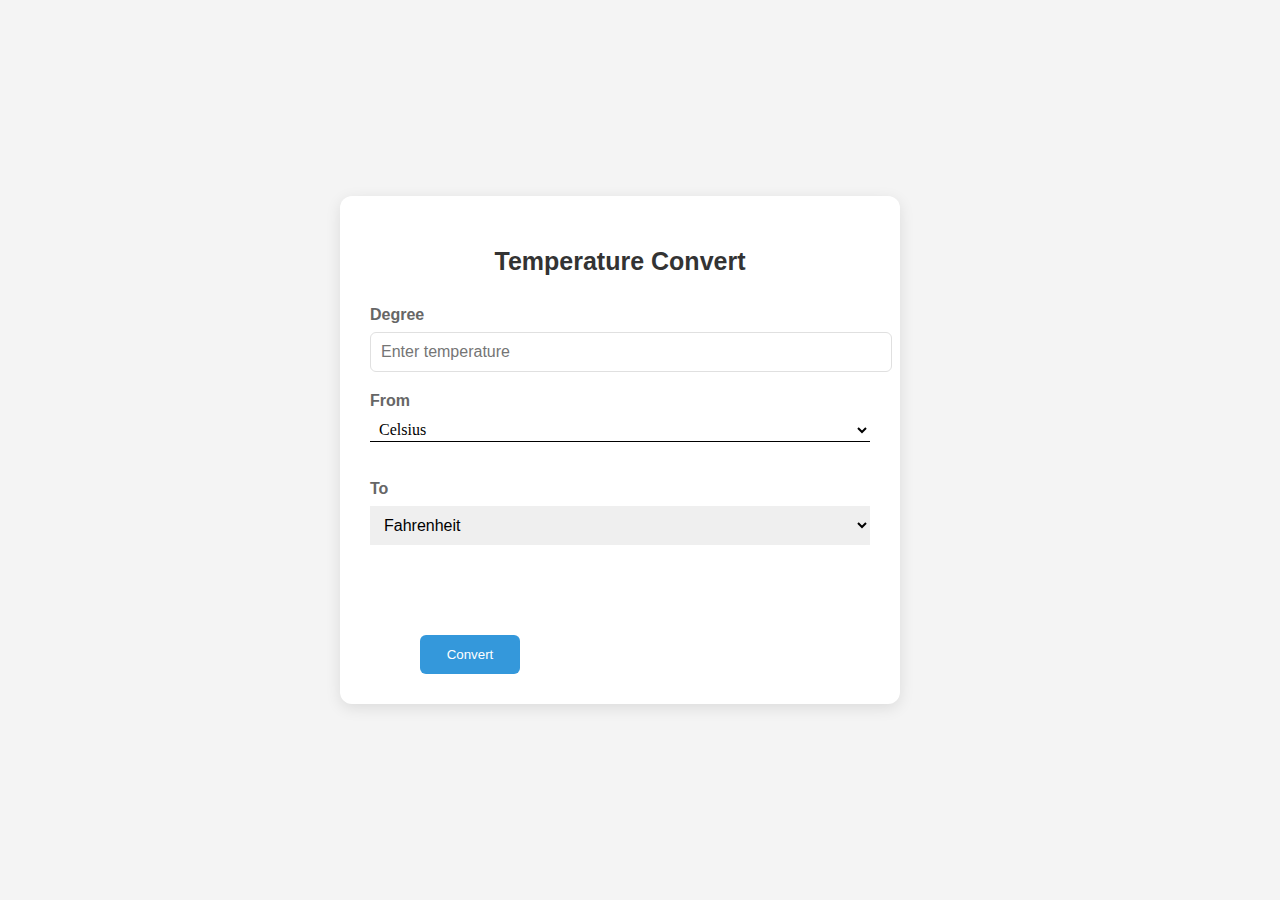
==== Task_3/index.html @ 40a33218 "Assignment of temparature converter" ====
<!DOCTYPE html>
<html lang="en">
<head>
    <meta charset="UTF-8">
    <meta name="viewport" content="width=device-width, initial-scale=1.0">
    <title>Temparature COnverter</title>

     <link rel="stylesheet" href="index.css">
</head>

<body>
    <div id="container" >
        <h2 id="heading">Temperature Convert</h2>
        <div class="input-group">
            <label for="degree">Degree</label>
            <input type="text" id="degree" placeholder="Enter temperature">
        </div>

        <div class="input-group">
            <label for="convert">From</label>
            <select id="convert">
                <option value="celsius">Celsius</option>
                <option value="fahrenheit">Fahrenheit</option>
                <option value="kelvin">Kelvin</option>
            </select>
        </div>
        <br>
        <div class="input-group">
            <label for="convertTo">To</label>
            <select id="convertTo">
                <option value="fahrenheit">Fahrenheit</option>
                <option value="celsius">Celsius</option>
                <option value="kelvin">Kelvin</option>
            </select>
        </div>
       <button onclick="tempConvert()" id="btn">Convert</button>
    </div>
     <div id="result"></div>
    
     <script src="index.js"></script>
</body>
</html>
---- Task_3/index.css ----
body {

    font-family: 'Arial', sans-serif;
    background-color: #f4f4f4;
    display: flex;
    justify-content: center;
    align-items: center;
    height: 100vh;
    margin: 0;
    padding: 0 15px;
}
#btn{
    
    width: 100px;
    padding: 12px;
    margin-top: 70px;
    margin-left: 50px;
    background-color: #3498db;
    color: white;
    border: none;
    border-radius: 6px;
    cursor: pointer;
    transition: background-color 0.3s;
}

#btn:hover {
    background-color: #2980b9;
}

#container {
    width: 100%;
    max-width: 500px;
    background-color: white;
    border-radius: 12px;
    box-shadow: 0 4px 15px rgba(0,0,0,0.1);
    padding: 30px;
}

#heading{
    
    text-align : center;
    
    font-family: 'Segoe UI', Tahoma, Geneva, Verdana, sans-serif;
    font-size: 25px;
    color: #333;
    margin-bottom: 30px;
}

#convert{
    border: none;
    border-bottom: 1px solid #000000;
    background: transparent;
    padding: 2px 5px;
    font-family: Georgia, 'Times New Roman', Times, serif;
    
}

.input-group {
    margin-bottom: 20px;
}

.input-group label {
    display: block;
    margin-bottom: 8px;
    color: #666;
    font-weight: 600;
}

.input-group input
{
    width: 100%;
    padding: 10px;
    border: 1px solid #e0e0e0;
    border-radius: 6px;
    font-size: 16px;
}

.input-group select{
    width: 100%;
    padding: 10px;
    border-bottom: 1px  #000000;
    border: none;
    font-size: 16px;
}

#result{
    display: flex;
    margin-top: 5px;
    font-family: 'Franklin Gothic Medium', 'Arial Narrow', Arial, sans-serif;
    font-size: 30px;
    color: red;
    padding: 20px;
}
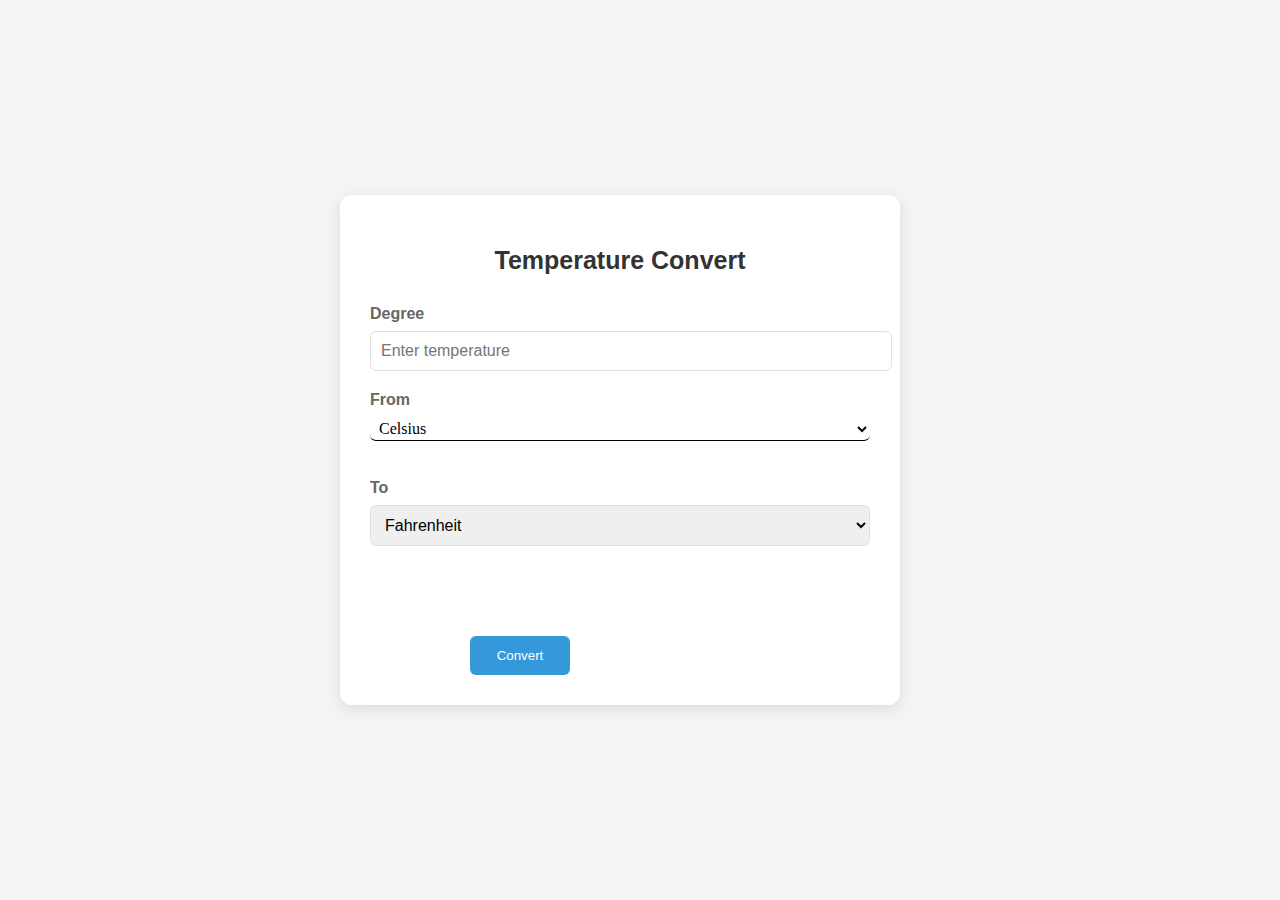
==== commit dfd8e098: "Updated the some js code" ====
--- a/Task_3/index.html
+++ b/Task_3/index.html
@@ -18,6 +18,7 @@
 
         <div class="input-group">
             <label for="convert">From</label>
+            
             <select id="convert">
                 <option value="celsius">Celsius</option>
                 <option value="fahrenheit">Fahrenheit</option>
--- a/Task_3/index.css
+++ b/Task_3/index.css
@@ -14,7 +14,7 @@
     width: 100px;
     padding: 12px;
     margin-top: 70px;
-    margin-left: 50px;
+    margin-left: 100px;
     background-color: #3498db;
     color: white;
     border: none;
@@ -78,8 +78,8 @@
 .input-group select{
     width: 100%;
     padding: 10px;
-    border-bottom: 1px  #000000;
-    border: none;
+    border: 1px solid #e0e0e0;
+    border-radius: 6px;
     font-size: 16px;
 }
 
@@ -87,7 +87,7 @@
     display: flex;
     margin-top: 5px;
     font-family: 'Franklin Gothic Medium', 'Arial Narrow', Arial, sans-serif;
-    font-size: 30px;
+    font-size: 20px;
     color: red;
     padding: 20px;
 }